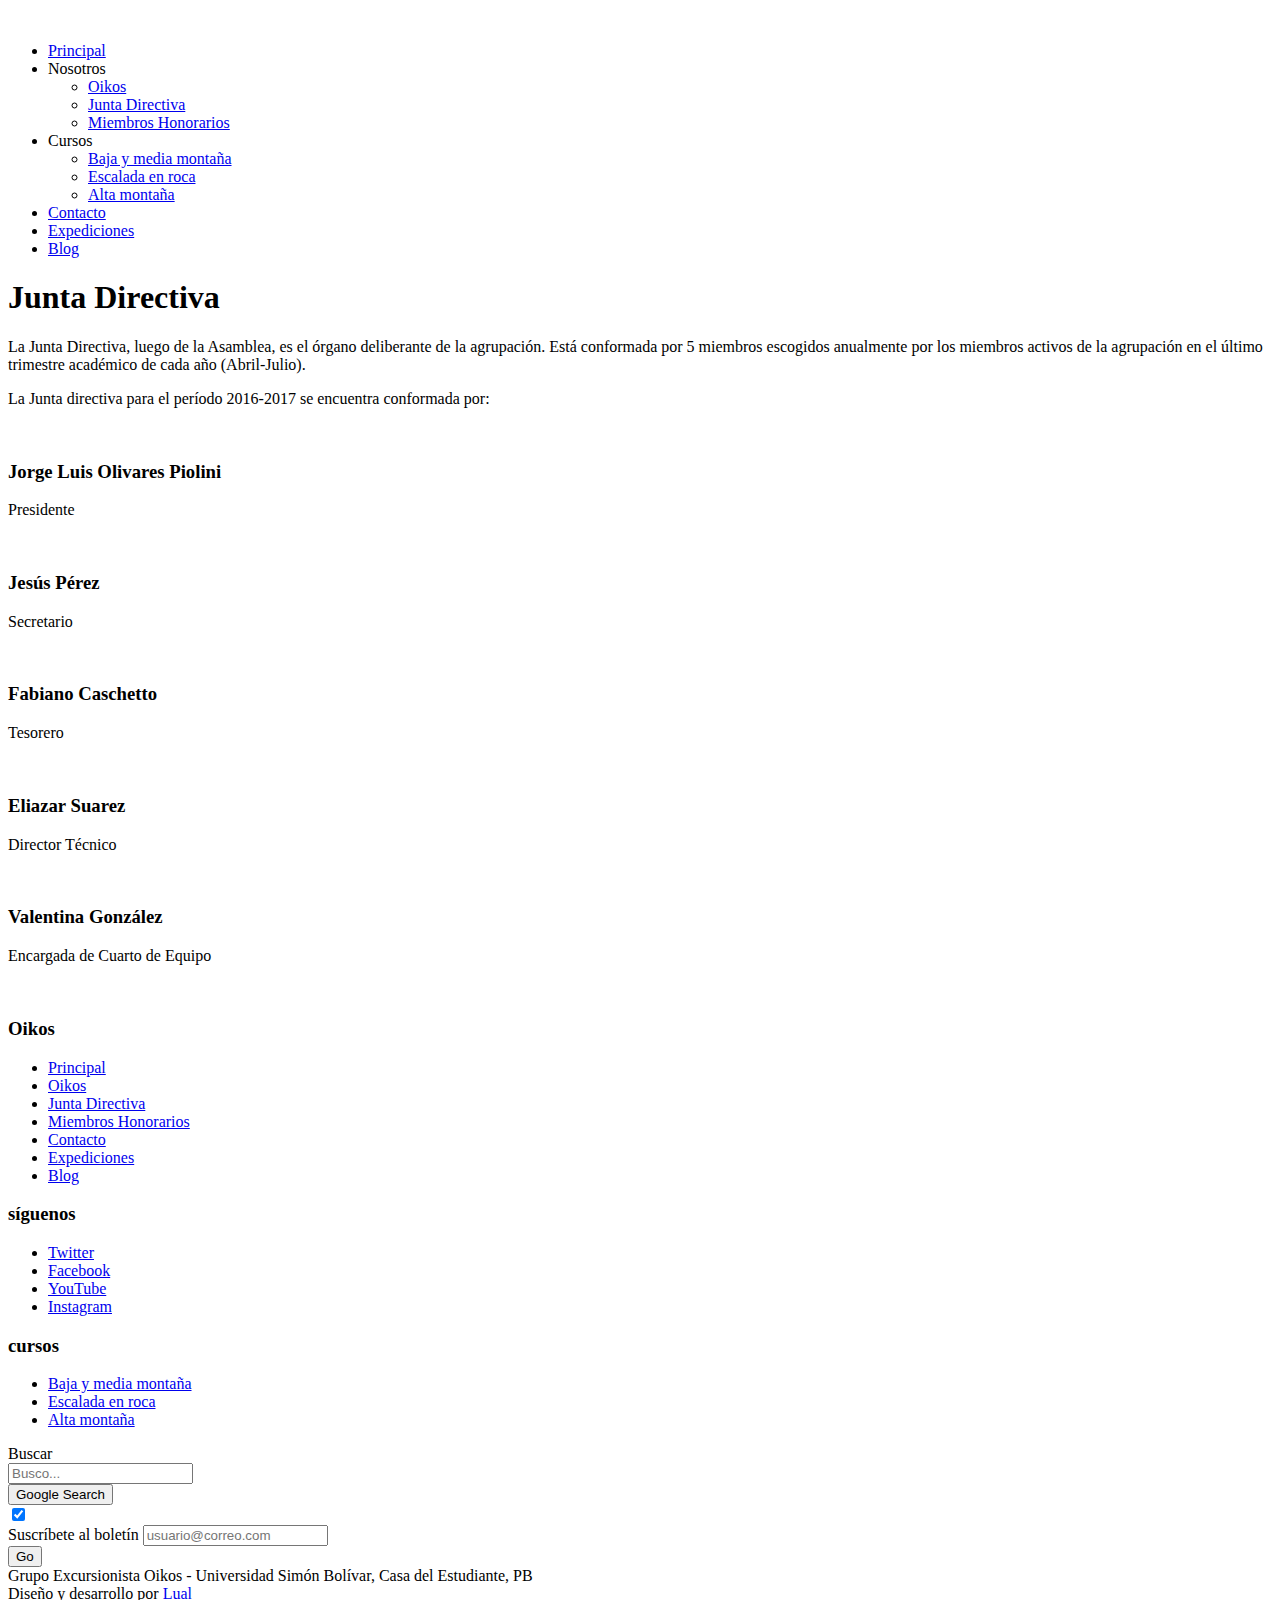
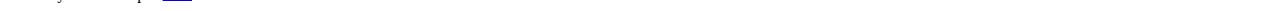
==== n-jd.html @ 2d0ee9d4 "Fecha de junta" ====
<!DOCTYPE html>
<html lang="es">
<head>
	<meta charset="UTF-8">
	<link rel="stylesheet" href="css/styles.css">
	<link rel="icon" href="img/favicon.png">
	<meta name="viewport" content="width=device-width, initial-scale=1.0">
	<meta name="description" content="">
	<title>GE Oikos - Junta Directiva</title>
	<script src="https://ajax.googleapis.com/ajax/libs/jquery/2.1.3/jquery.min.js"></script>
	<script src="js/scripts.js"></script>
</head>

<body>
	<header>
		<div class="header-bar">
			<div class="header-logo">
				<a href="index.html">
					<img src="img/logo.png" alt="">
				</a>
			</div>
			<div class="menu-trigger blue">
				<span class="icon-menu"></span>
			</div>
		</div><!--
		--><nav class="blue">
			<ul class="no-bullet">
				<li><a href="index.html">Principal</a></li>
				<li>
					<span>Nosotros</span>
					<ul class="no-bullet">
						<li><a href="n-oikos.html">Oikos</a></li>
						<li><a href="n-jd.html">Junta Directiva</a></li>
						<li><a href="n-honorarios.html">Miembros Honorarios</a></li>
					</ul>
				</li>
				<li>
					<span>Cursos</span>
					<ul class="no-bullet">
						<li><a href="c-baja.html">Baja y media montaña</a></li>
						<li><a href="c-roca.html">Escalada en roca</a></li>
						<li><a href="c-alta.html">Alta montaña</a></li>
					</ul>
				</li>
				<li><a href="contacto.html">Contacto</a></li>
				<li><a href="expediciones.html">Expediciones</a></li>
				<li><a href="blog.html">Blog</a></li>
			</ul>
		</nav>
	</header>
	
	<div class="wrap">
		<div class="first-el content">
			<h1>Junta Directiva</h1>
			<p>
				La Junta Directiva, luego de la Asamblea, es el órgano deliberante de la agrupación. Está conformada por 5 miembros escogidos anualmente por los miembros activos de la agrupación en el último trimestre académico de cada año (Abril-Julio).
			</p>
			<p>
				La Junta directiva para el período 2016-2017 se encuentra conformada por:
			</p>
		</div>
		<div class="cards">
			<div class="card corners">
				<div class="card-img" id="img.presidente">
					<img src="img/profile-presidente.jpg" alt="">
				</div>
				<div class="card-info" id="presidente">
					<h3>Jorge Luis Olivares Piolini</h3>
					<p>
						Presidente
					</p>
					<div class="sm sm1">
						<a href="https://www.instagram.com/jorgeolivaresp/"><span class="icon-instagram"></span></a>
						<a href="https://twitter.com/Alquimicomano/"><span class="icon-twitter"></span></a>
					</div>
				</div>
			</div>
			<div class="card corners">
				<div class="card-img" id="img.secretario">
					<img src="img/profile-secretario.jpg" alt="">
				</div>
				<div class="card-info" id="secretario">
					<h3>Jesús Pérez</h3>
					<p>
						Secretario
					</p>
					<div class="sm sm1">
						<a href="https://www.instagram.com/lonixriot7/"><span class="icon-instagram"></span></a>
						<a href="https://twitter.com/LonixRiot"><span class="icon-twitter"></span></a>
					</div>
				</div>
			</div>
			<div class="card corners">
				<div class="card-img" id="img.tesorero">
					<img src="img/profile-tesorero.jpg" alt="">
				</div>
				<div class="card-info" id="tesorero">
					<h3>Fabiano Caschetto</h3>
					<p>
						Tesorero
					</p>
					<div class="sm sm1">
						<a href="https://www.instagram.com/faboc/"><span class="icon-instagram"></span></a>
						<a href="https://twitter.com/fabo2396"><span class="icon-twitter"></span></a>
					</div>
				</div>
			</div>
			<div class="card corners">
				<div class="card-img" id="img.directortecnico">
					<img src="img/profile-dt.jpg" alt="">
				</div>
				<div class="card-info" id="directortecnico">
					<h3>Eliazar Suarez</h3>
					<p>
						Director Técnico
					</p>
					<div class="sm sm1">
						<a href="https://www.instagram.com/eliazar_29/"><span class="icon-instagram"></span></a>
						<a href="https://twitter.com/eliazar_29"><span class="icon-twitter"></span></a>
					</div>
				</div>
			</div>
			<div class="card corners">
				<div class="card-img" id="img.cuartodeequipo">
					<img src="img/profile-equipo.jpg" alt="">
				</div>
				<div class="card-info" id="cuartodeequipo">
					<h3>Valentina González</h3>
					<p>
						Encargada de Cuarto de Equipo
					</p>
					<div class="sm sm1">
						<a href="https://www.instagram.com/niina_hood/"><span class="icon-instagram"></span></a>
						<a href="https://twitter.com/niina_apple"><span class="icon-twitter"></span></a>
					</div>
				</div>
			</div>
		</div>
	</div>

	<footer class="blue">
		<div class="wrap">
			<div class="foo-logo">
				<div>
					<a href="index.html"><img src="img/logo-footer.png" alt=""></a>
				</div>
			</div>
			<div class="foo-links">
				<div class="foo-links-oikos">
					<h3>Oikos</h3>
					<ul class="no-bullet">
						<li><a href="index.html">Principal</a></li>
						<li><a href="n-oikos.html">Oikos</a></li>
						<li><a href="n-jd.html">Junta Directiva</a></li>
						<li><a href="n-honorarios.html">Miembros Honorarios</a></li>
						<li><a href="contacto.html">Contacto</a></li>
						<li><a href="expediciones.html">Expediciones</a></li>
						<li><a href="blog.html">Blog</a></li>
					</ul>
				</div>
				<div class="foo-links-síguenos">
					<h3>síguenos</h3>
					<ul class="no-bullet">
						<li><a href="https://twitter.com/OikosUSB">Twitter</a></li>
						<li><a href="https://facebook.com/OikosUSB">Facebook</a></li>
						<li><a href="https://youtube.com/user/GEOIKOS">YouTube</a></li>
						<li><a href="https://instagram.com/OikosUSB">Instagram</a></li>
					</ul>
				</div>
				<div class="foo-links-cursos">
					<h3>cursos</h3>
					<ul class="no-bullet">
						<li><a href="c-baja.html">Baja y media montaña</a></li>
						<li><a href="c-roca.html">Escalada en roca</a></li>
						<li><a href="c-alta.html">Alta montaña</a></li>
					</ul>
				</div>
			</div>
			<div class="foo-enter">
				<label for="">Buscar</label>
				<div class="enter search">
					<form method="get" action="http://www.google.com/search">
						<input type="text" name="q" placeholder="Busco..." class="in corners">
						<div class="mask">
							<input type="submit" value="Google Search" />
						</div>
						<input type="checkbox"  name="sitesearch" value="geoikos.org.ve" class="hide" checked />
					</form>
					<span class="icon-search"></span>
				</div>
				<!-- Begin MailChimp Signup Form -->
				<div id="mc_embed_signup">
					<form action="http://usb.us12.list-manage.com/subscribe/post?u=541778c3f1d078f1dda14ccbd&amp;id=45b2286f12" method="post" id="mc-embedded-subscribe-form" name="mc-embedded-subscribe-form" class="validate" target="_blank" novalidate>
					    <div id="mc_embed_signup_scroll">
							<!--<h2>Subscribe to our mailing list</h2>
							<div class="indicates-required"><span class="asterisk">*</span> indicates required</div>-->
							<div class="mc-field-group enter">
								<label for="mce-EMAIL">Suscríbete al boletín <!--<span class="asterisk">*</span>--></label>
								<input placeholder="usuario@correo.com" type="email" value="" name="EMAIL" class="required email in corners" id="mce-EMAIL">
							</div>
							<div id="mce-responses" class="clear">
								<div class="response" id="mce-error-response" style="display:none"></div>
								<div class="response" id="mce-success-response" style="display:none"></div>
							</div> 

							<!-- real people should not fill this in and expect good things - do not remove this or risk form bot signups-->
						    <div style="position: absolute; left: -5000px;" aria-hidden="true"><input type="text" name="b_541778c3f1d078f1dda14ccbd_45b2286f12" tabindex="-1" value=""></div>

						    <div class="clear mask"><input type="submit" value="Go" name="subscribe" id="mc-embedded-subscribe" class="button"></div>
						    <span class="icon-go"></span>
 
					    </div>
					</form>
				</div>

				<!--End mc_embed_signup-->
			</div>
		</div>
		<div class="toe">
			Grupo Excursionista Oikos - Universidad Simón Bolívar, Casa del Estudiante, PB<br>
			<span>Diseño y desarrollo por <a href="http://lual.com.ve">Lual</a></span>
		</div>
	</footer>
</body>
</html>
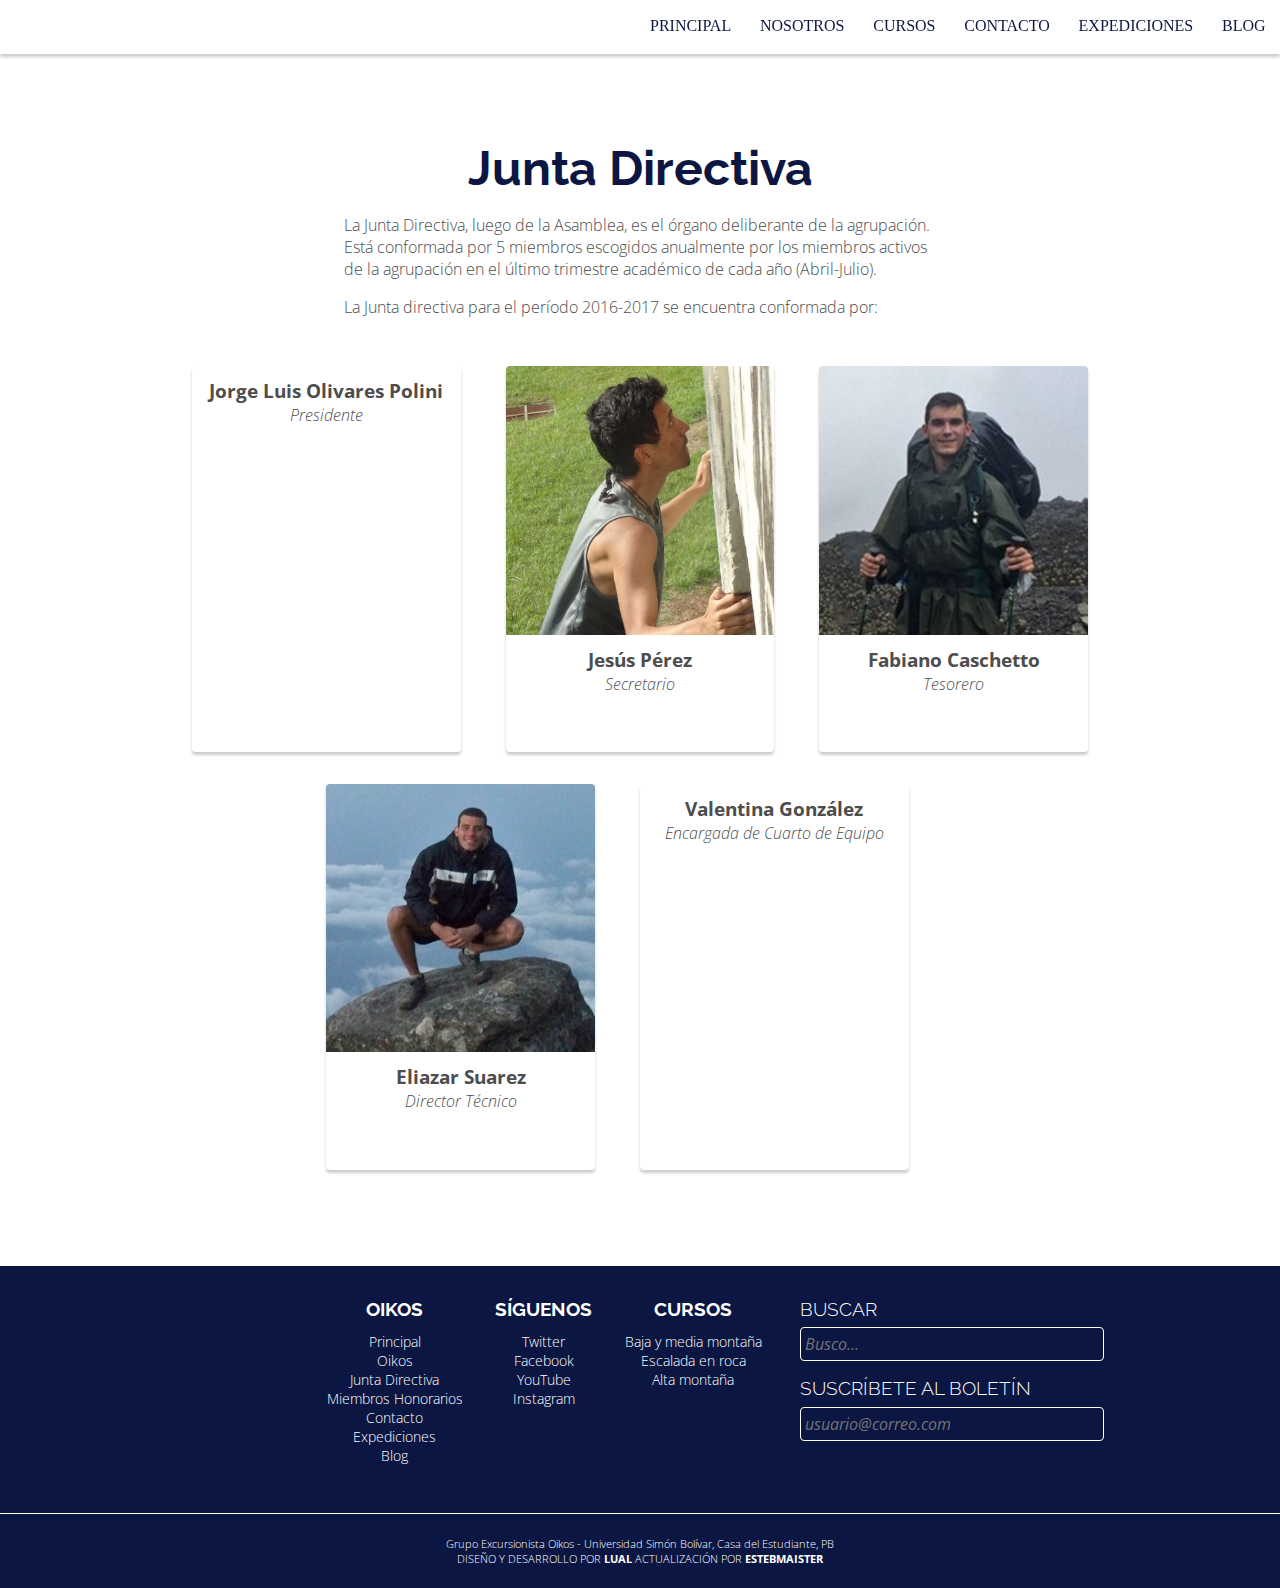
==== commit d902efc3: "Update n-jd.html" ====
--- a/n-jd.html
+++ b/n-jd.html
@@ -65,7 +65,7 @@
 					<img src="img/profile-presidente.jpg" alt="">
 				</div>
 				<div class="card-info" id="presidente">
-					<h3>Jorge Luis Olivares Piolini</h3>
+					<h3>Jorge Luis Olivares Polini</h3>
 					<p>
 						Presidente
 					</p>
@@ -218,7 +218,7 @@
 		</div>
 		<div class="toe">
 			Grupo Excursionista Oikos - Universidad Simón Bolívar, Casa del Estudiante, PB<br>
-			<span>Diseño y desarrollo por <a href="http://lual.com.ve">Lual</a></span>
+			<span>Diseño y desarrollo por <a href="http://lual.com.ve">Lual</a> Actualización por <a href="http://instagram.com/estebmaister">Estebmaister</a></span>
 		</div>
 	</footer>
 </body>
--- a/css/styles.css
+++ b/css/styles.css
@@ -0,0 +1,686 @@
+@charset "UTF-8";
+/* ===== BASE ===== */
+@import url(icons.css);
+@import url(http://fonts.googleapis.com/css?family=Raleway:700|Open+Sans:400italic,700italic,400,700);
+@font-face {
+  font-family: 'Static';
+  src: url("../fonts/static-webfont.eot");
+  src: url("../fonts/static-webfont.eot?#iefix") format("embedded-opentype"), url("../fonts/static-webfont.woff2") format("woff2"), url("../fonts/static-webfont.woff") format("woff"), url("../fonts/static-webfont.ttf") format("truetype");
+  font-weight: normal;
+  font-style: normal;
+}
+
+* {
+  box-sizing: border-box;
+  margin: 0px;
+  padding: 0px;
+  font-family: inherit;
+  color: inherit;
+  font-size: inherit;
+}
+
+html {
+  font-family: "Open Sans", sans-serif;
+  font-weight: 300;
+  color: #4d4d4d;
+  background: #fff;
+}
+
+img {
+  width: 100%;
+  display: block;
+}
+
+iframe {
+  border: none;
+}
+
+h1, h2, h3, h4, label {
+  color: #0b1642;
+  font-family: "Raleway", sans-serif;
+  margin-bottom: 18px;
+}
+
+h1 {
+  font-size: 3em;
+}
+
+h2 {
+  font-size: 2em;
+}
+
+h3, label {
+  text-transform: uppercase;
+  font-size: 1.2em;
+}
+
+label {
+  display: block;
+  margin-bottom: .4em;
+}
+
+p {
+  margin-bottom: 1em;
+}
+
+p a {
+  color: #0b1642;
+}
+
+p a:hover {
+  text-decoration: underline;
+}
+
+ul, ol {
+  list-style: inside;
+}
+
+a {
+  text-decoration: none;
+}
+
+q::before, blockquote::before {
+  content: '« ';
+}
+
+q::after, blockquote::after {
+  content: ' »';
+}
+
+*[class^="icon-"] {
+  cursor: pointer;
+  color: #0b1642;
+}
+
+input {
+  height: 34px;
+  min-width: 120px;
+  margin-bottom: 1em;
+}
+
+textarea {
+  resize: none;
+}
+
+table {
+  width: 100%;
+  text-align: center;
+  margin-bottom: 4em;
+}
+
+table th {
+  background: #0b1642;
+  height: 34px;
+  cursor: pointer;
+}
+
+table tr {
+  background: #ddd;
+}
+
+table tr:nth-child(odd) {
+  background: #eee;
+}
+
+table tr td:nth-child(4), table tr td:nth-child(5), table tr th:nth-child(4), table tr th:nth-child(5) {
+  display: none;
+}
+
+table td {
+  padding: 4px;
+  font-size: .8em;
+}
+
+/* ===== COMPONENTS ===== */
+.divider {
+  height: 54px;
+  background: #ccc;
+}
+
+.content.first-el {
+  margin: 108px auto 0px auto;
+}
+
+.hide {
+  display: none;
+}
+
+.blue {
+  background: #0b1642;
+  color: #fff;
+}
+
+.blue h1, .blue h2, .blue h3, .blue h4, .blue a, .blue label, .blue *[class^="icon-"] {
+  color: #fff;
+}
+
+.blue .enter .in {
+  border: 1px solid #fff;
+}
+
+.blue .enter span {
+  color: #fff;
+}
+
+.white {
+  background: #fff;
+  color: #0b1642;
+}
+
+.corners {
+  border-radius: 4px;
+}
+
+.in {
+  width: 100%;
+  border: 1px solid #ccc;
+  font-style: italic;
+  background: transparent;
+  padding: 4px;
+  margin-bottom: 1em;
+}
+
+.btn {
+  border: 0px;
+  cursor: pointer;
+  font-weight: bold;
+  padding: 4px 1em;
+}
+
+.sm {
+  text-align: center;
+  padding: 1em;
+}
+
+.sm a {
+  margin-right: 1em;
+}
+
+.sm a:last-child {
+  margin-right: 0;
+}
+
+.enter {
+  position: relative;
+}
+
+.enter .in {
+  padding-right: 1.8em;
+  border: 1px solid #0b1642;
+}
+
+.enter span {
+  position: absolute;
+  top: 9px;
+  right: 8px;
+  color: #0b1642;
+}
+
+.no-bullet {
+  list-style-type: none;
+}
+
+.title {
+  background: rgba(11, 22, 66, 0.7);
+  text-align: center;
+  padding: .5em;
+  max-width: 380px;
+  margin: auto;
+  color: #fff;
+  text-shadow: 2px 2px #0b1642;
+  border-radius: 4px 4px 0px 0px;
+}
+
+.mask {
+  position: absolute;
+  right: 2px;
+  padding: 2px;
+  width: 30px;
+  height: 34px;
+  overflow: hidden;
+  z-index: 2;
+  opacity: 0;
+}
+
+.mask input {
+  cursor: pointer;
+}
+
+/* ===== MODULES ===== */
+header {
+  position: fixed;
+  top: 0px;
+  width: 100%;
+  box-shadow: 0px 3px 3px rgba(0, 0, 0, 0.2);
+  z-index: 2;
+}
+
+header .header-bar {
+  background: rgba(255, 255, 255, 0.4);
+  overflow: hidden;
+  position: relative;
+}
+
+header .header-bar .header-logo {
+  padding: 0.2em 1em;
+  max-width: 111px;
+}
+header .header-bar {
+  background: transparent;
+}
+header .header-bar .menu-trigger {
+  cursor: pointer;
+  padding: 1em;
+  min-width: 56px;
+  background: #0b1642;
+  color: #fff;
+  position: absolute;
+  top: 0;
+  right: 0;
+  text-align: center;
+}
+
+header nav {
+  text-align: center;
+  font-family: 'Static';
+  text-transform: uppercase;
+  font-size: 1.3em;
+  vertical-align: top;
+  display: none;
+}
+
+header nav a, header nav span {
+  cursor: pointer;
+  width: 100%;
+  display: block;
+  padding: .7em;
+  transition: all 0.2s;
+}
+
+header nav a:hover, header nav a:focus, header nav span:hover, header nav span:focus {
+  color: #0b1642;
+  background: #fff;
+  font-weight: bold;
+}
+
+header nav ul li:hover ul, header nav ul li:focus ul {
+  display: block;
+}
+
+header nav ul li ul {
+  font-size: .7em;
+  display: none;
+}
+
+footer .wrap {
+  padding: 1em 0px;
+}
+
+footer .wrap > div {
+  padding: 1em;
+}
+
+footer .wrap .foo-logo div {
+  margin: auto;
+  max-width: 180px;
+  opacity: .7;
+}
+
+footer .wrap .foo-logo div:hover {
+  opacity: 1;
+}
+
+footer .wrap .foo-links div {
+  padding-bottom: 1em;
+}
+
+footer .wrap .foo-links div h3 {
+  margin-bottom: 0px;
+}
+
+footer .wrap .foo-enter .search .mask {
+  top: 0px;
+}
+
+footer .wrap .foo-enter #mc_embed_signup {
+  position: relative;
+}
+
+footer .wrap .foo-enter #mc_embed_signup .icon-go {
+  position: absolute;
+  top: 39px;
+  right: 8px;
+}
+
+footer .wrap .foo-enter #mc_embed_signup .mask {
+  top: 28px;
+}
+
+footer .wrap .foo-enter #mc_embed_signup .mask input {
+  cursor: pointer;
+}
+
+footer .toe {
+  text-align: center;
+  font-size: .7em;
+  padding: 2em;
+  border-top: 1px solid #fff;
+}
+
+footer .toe span {
+  text-transform: uppercase;
+}
+
+footer .toe span a {
+  text-decoration: none;
+  font-weight: bold;
+}
+
+footer .toe span a:hover {
+  text-decoration: underline;
+}
+
+.wrap {
+  width: 90%;
+  max-width: 960px;
+  margin: auto;
+}
+
+.hero {
+  min-height: 480px;
+  max-height: 780px;
+  background: url(http://source.unsplash.com/category/nature) no-repeat center center fixed;
+  background-size: cover;
+  display: flex;
+  justify-content: center;
+  align-items: center;
+}
+
+.hero-vl {
+  min-height: 480px;
+  max-height: 780px;
+  overflow: hidden;
+  position: relative;
+}
+
+.hero-vl img {
+  position: absolute;
+  top: 50%;
+  left: 50%;
+  transform: translate(-50%, -50%);
+  width: auto;
+  height: auto;
+  min-width: 100%;
+  min-height: 100%;
+}
+
+.hero-vl-1 {
+  height: 80vh;
+}
+
+.hero-vl-1 .hero-1 {
+  height: 100%;
+}
+
+.hero-1 {
+  height: 80vh;
+}
+
+.hero-1 .jumbotron {
+  background: rgba(11, 22, 66, 0.7);
+  padding: 1em 1.8em;
+  padding-top: 1.8em;
+  width: 90%;
+  max-width: 920px;
+  position: relative;
+  top: 27px;
+}
+
+.hero-1 .jumbotron h1 {
+  color: #fff;
+  text-shadow: 2px 2px #0b1642;
+  text-transform: uppercase;
+  letter-spacing: .2em;
+  text-align: center;
+  line-height: 1.4em;
+  font-size: 2em;
+}
+
+.hero-2 {
+  min-height: 100vh;
+  text-align: center;
+  max-height: 9980px;
+  padding: 74px 0px;
+}
+
+.hero-2 .content {
+  position: relative;
+  top: 27px;
+}
+
+.hero-2 .content h2 {
+  margin-bottom: 1em;
+}
+
+.hero-2 .content .sm {
+  font-size: 1.4em;
+}
+
+.container {
+  position: relative;
+  z-index: -1;
+}
+
+.container .wrap {
+  position: relative;
+  top: -18em;
+  margin-bottom: -18em;
+}
+
+.content {
+  margin: auto;
+  background: #fff;
+  padding: 2em;
+  max-width: 720px;
+}
+
+.content h1 {
+  text-align: center;
+}
+
+.half {
+  padding-bottom: 1em;
+  border-bottom: 1px solid #0b1642;
+}
+
+.half:last-child {
+  padding-bottom: 0;
+  border-bottom: 0;
+}
+
+.cards {
+  margin: auto;
+  padding: 0em 2em 4em 2em;
+}
+
+.card {
+  background: #fff;
+  overflow: hidden;
+  margin-bottom: 2em;
+  box-shadow: 0px 3px 3px rgba(0, 0, 0, 0.2);
+}
+
+.card .card-info {
+  text-align: center;
+  padding: .7em;
+}
+
+.card .card-info h3 {
+  color: #4d4d4d;
+  margin-bottom: 0px;
+  font-family: "Open Sans", sans-serif;
+  text-transform: none;
+}
+
+.card .card-info p {
+  margin-bottom: 0px;
+  font-style: italic;
+}
+
+.card .card-info .sm {
+  padding-bottom: .5em;
+}
+
+.card-2 {
+  background: rgba(11, 22, 66, 0.7);
+  margin-bottom: 2em;
+  text-align: center;
+  padding: 2em;
+}
+
+.card-2:last-child {
+  margin-bottom: 0;
+}
+
+.card-2 h3, .card-2 span {
+  color: #fff;
+}
+
+.card-2 h3 {
+  text-transform: none;
+  font-size: 2em;
+}
+
+.card-2 *[class^="icon"] {
+  font-size: 7em;
+  margin-bottom: 12px;
+  display: block;
+}
+
+.card-2 .btn {
+  margin-bottom: 0px;
+  min-width: 77px;
+  width: auto;
+}
+
+/* ===== MEDIA QUERIES ===== */
+@media screen and (min-width: 700px) {
+  /* ===== MODULES ===== */
+  header {
+    height: 54px;
+    background: rgba(255, 255, 255, 0.8);
+  }
+  header .header-bar {
+    display: inline-block;
+  }
+  header .header-bar .menu-trigger {
+    display: none;
+  }
+  header nav.blue {
+    background: transparent;
+    font-size: 1em;
+    display: inline-block;
+    position: absolute;
+    top: 0px;
+    right: 0px;
+  }
+  header nav.blue a, header nav.blue span {
+    padding: 1.05em 0.9em;
+    color: #0b1642;
+  }
+  header nav.blue ul li {
+    display: inline;
+    float: left;
+  }
+  header nav.blue ul li ul {
+    position: absolute;
+    bottom: -38.5px;
+  }
+  header nav.blue ul li ul li {
+    background: #0b1642;
+    display: block;
+  }
+  header nav.blue ul li ul li a {
+    color: #fff;
+  }
+  header nav.blue ul li ul li a:hover {
+    color: #0b1642;
+  }
+  footer .wrap .foo-links {
+    display: table;
+    width: 100%;
+  }
+  footer .wrap .foo-links div {
+    display: table-cell;
+    width: 33%;
+    text-align: center;
+  }
+  footer .wrap .foo-links div h3 {
+    margin-bottom: 12px;
+  }
+  .hero-1 .jumbotron h1 {
+    font-size: 3em;
+  }
+  .content {
+    padding: 2em 4em;
+  }
+  .cards {
+    display: flex;
+    flex-wrap: wrap;
+    justify-content: center;
+  }
+  .cards .card {
+    width: 47%;
+    margin-right: 6%;
+  }
+  .cards .card:nth-child(2n) {
+    margin-right: 0;
+  }
+}
+
+@media screen and (min-width: 900px) {
+  /* ===== BASE ===== */
+  table tr td:nth-child(4), table tr td:nth-child(5), table tr th:nth-child(4), table tr th:nth-child(5) {
+    display: table-cell;
+  }
+  /* ===== MODULES ===== */
+  footer .wrap {
+    display: flex;
+  }
+  footer .wrap .foo-logo {
+    width: 15%;
+    padding-right: 0px;
+  }
+  footer .wrap .foo-links {
+    width: 50%;
+  }
+  footer .wrap .foo-links ul {
+    font-size: .9em;
+  }
+  footer .wrap .foo-enter {
+    width: 35%;
+  }
+  .half {
+    width: 50%;
+    border-bottom: 0;
+  }
+  .cards .card {
+    width: 30%;
+    margin-right: 5%;
+  }
+  .cards .card:nth-child(2n) {
+    margin-right: 5%;
+  }
+  .cards .card:nth-child(3n) {
+    margin-right: 0;
+  }
+}
+
+@media screen and (max-width: 300px) {
+  footer .wrap .foo-enter #mc_embed_signup .icon-go {
+    top: 65px;
+  }
+  footer .wrap .foo-enter #mc_embed_signup .mask {
+    top: 56px;
+  }
+}
